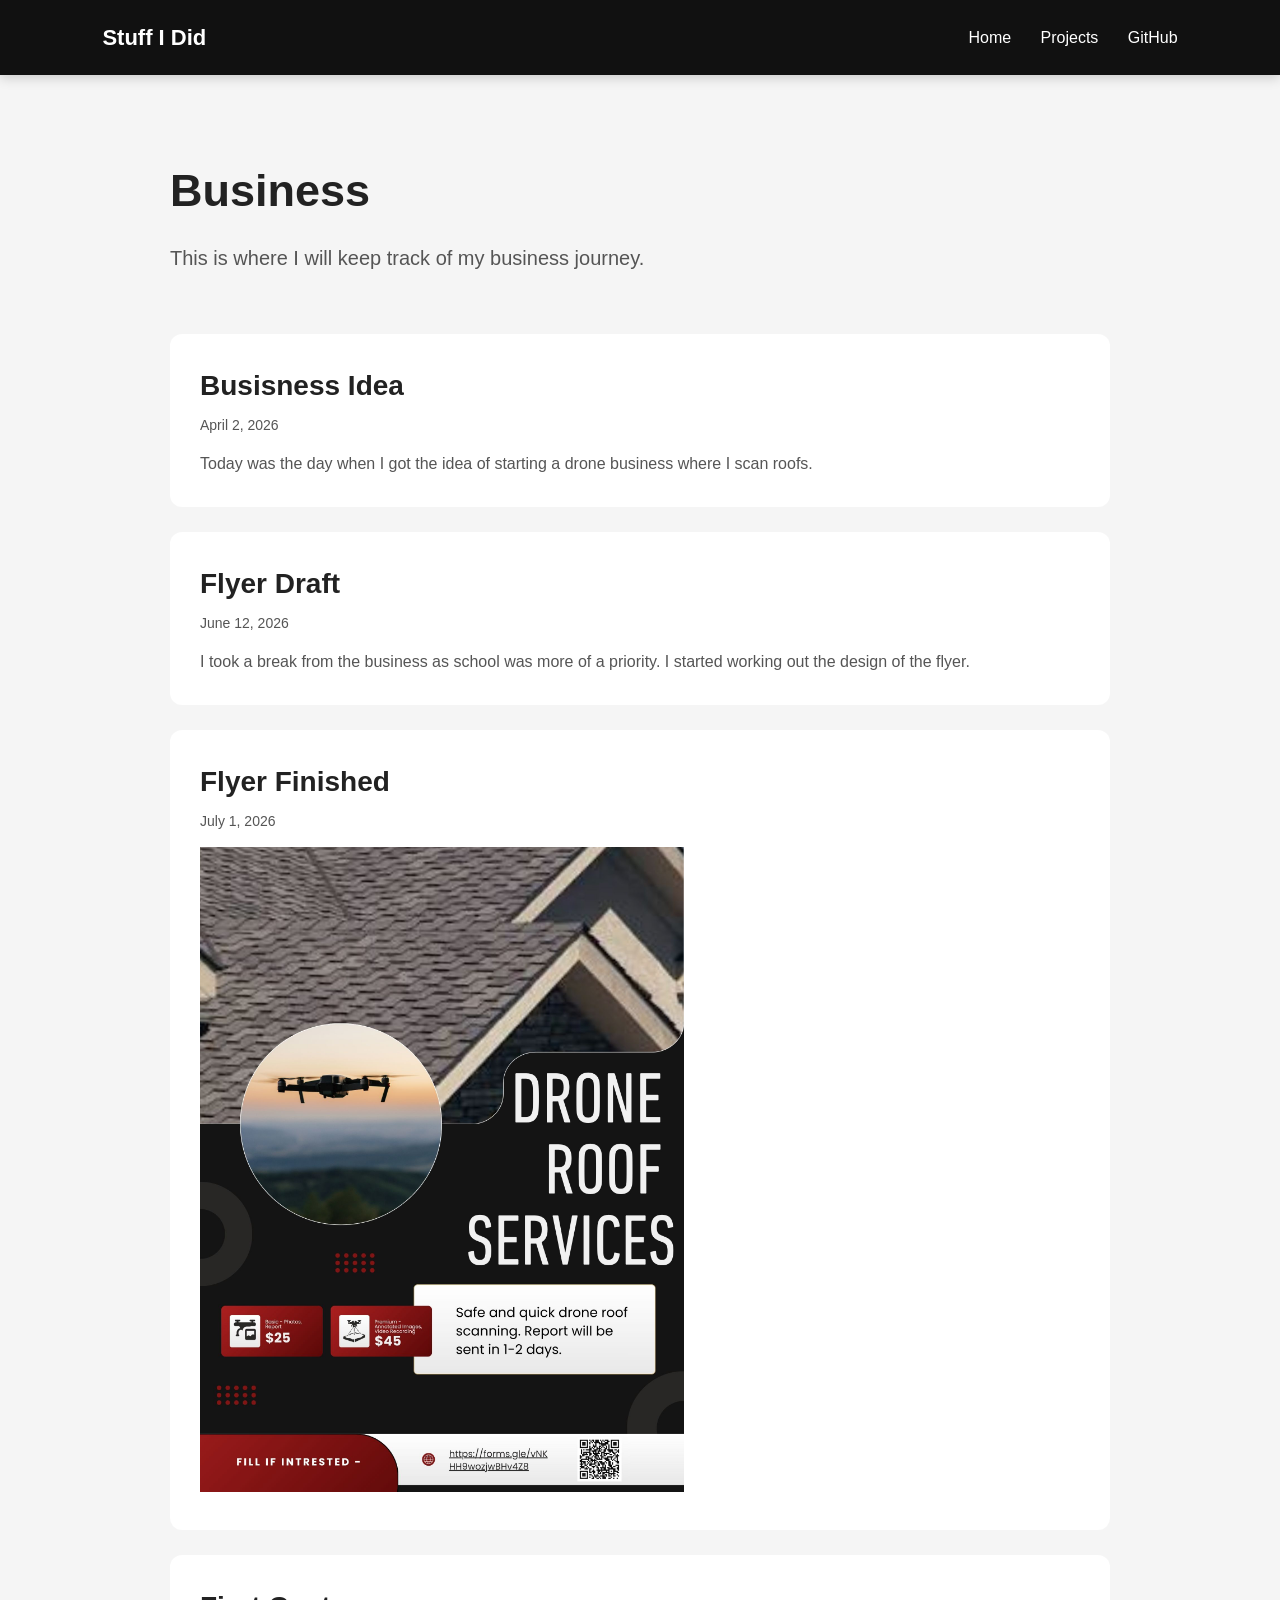
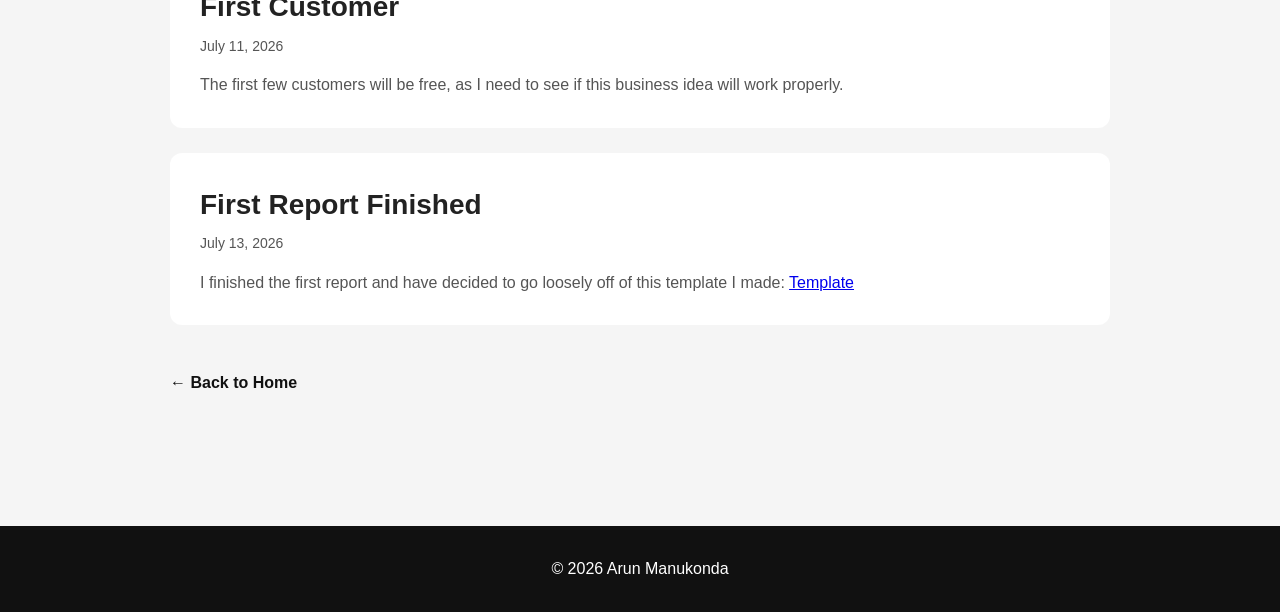
==== business.html @ 6481841e "Rename download link text for report template" ====
<!DOCTYPE html>
<html lang="en">
<head>
    <meta charset="UTF-8">
    <meta name="viewport" content="width=device-width, initial-scale=1.0">

    <title>Business | Stuff I Did</title>

    <style>
        * {
            margin: 0;
            padding: 0;
            box-sizing: border-box;
        }

        body {
            font-family: Arial, Helvetica, sans-serif;
            background: #f5f5f5;
            color: #222;
            line-height: 1.6;
        }

        /* Navigation */
        nav {
            background: #111;
            color: white;
            padding: 20px 8%;
            display: flex;
            justify-content: space-between;
            align-items: center;
            position: sticky;
            top: 0;
            z-index: 1000;
            box-shadow: 0 2px 12px rgba(0, 0, 0, 0.2);
        }

        nav h1 {
            font-size: 22px;
        }

        nav a {
            color: white;
            text-decoration: none;
            margin-left: 25px;
        }

        nav a:hover {
            color: #aaa;
        }

        /* Main Content */
        .container {
            max-width: 1000px;
            margin: auto;
            padding: 80px 30px;
        }

        .container h2 {
            font-size: 45px;
            margin-bottom: 15px;
        }

        .intro {
            font-size: 20px;
            color: #555;
            margin-bottom: 60px;
        }

        /* Blog Posts */
        .post {
            background: white;
            padding: 30px;
            margin-bottom: 25px;
            border-radius: 12px;
        }

        .post h3 {
            font-size: 28px;
            margin-bottom: 5px;
        }

        .date {
            color: #777;
            font-size: 14px;
            margin-bottom: 15px;
        }

        .post p {
            color: #555;
        }

        /* Back Button */
        .back {
            display: inline-block;
            margin-top: 20px;
            color: #111;
            font-weight: bold;
            text-decoration: none;
        }

        .back:hover {
            text-decoration: underline;
        }

        /* Footer */
        footer {
            text-align: center;
            padding: 30px;
            background: #111;
            color: white;
            margin-top: 50px;
        }

        /* Mobile */
        @media (max-width: 600px) {
            .container h2 {
                font-size: 38px;
            }

            nav {
                flex-direction: row;
                flex-wrap: wrap;
                justify-content: center;
                padding: 12px 5%;
                gap: 6px 14px;
            }

            nav h1 {
                font-size: 18px;
            }

            nav a {
                margin-left: 0;
                font-size: 14px;
            }
        }
    </style>
</head>

<body>

    <!-- Navigation -->
    <nav>

        <h1>Stuff I Did</h1>

        <div>
            <a href="index.html">Home</a>
            <a href="index.html#projects">Projects</a>
            <a href="https://github.com/toasterereerrerrr">GitHub</a>
        </div>

    </nav>


    <!-- Robotics Page -->
    <main class="container">

        <h2>Business</h2>

        <p class="intro">
            This is where I will keep track of my business journey.
        </p>


        <!-- Blog Posts -->
        <article class="post">

            <h3>Busisness Idea</h3>

            <p class="date">
                April 2, 2026
            </p>

            <p>
                Today was the day when I got the idea of starting a drone business where I scan roofs.
            </p>

        </article>

        
        <article class="post">

            <h3>Flyer Draft</h3>

            <p class="date">
                June 12, 2026
            </p>

            <p>
                I took a break from the business as school was more of a priority. I started working out the design of the flyer.
            </p>

        </article>
        

        <article class="post">

            <h3>Flyer Finished</h3>

            <p class="date">
                July 1, 2026
            </p>

            <p>
                <img src="Drone Roof services.jpg" style="width: 55%; height: auto;">
            </p>

        </article>

        <article class="post">

            <h3>First Customer</h3>

            <p class="date">
                July 11, 2026
            </p>

            <p>
                The first few customers will be free, as I need to see if this business idea will work properly.
            </p>

        </article>

    
        <article class="post">

            <h3>First Report Finished</h3>

            <p class="date">
                July 13, 2026
            </p>

            <p>
                I finished the first report and have decided to go loosely off of this template I made:
                <a href="Roof_Inspection_Report.pdf">Template</a>
            </p>

        </article>
        


        <!-- Back to Home -->
        <a class="back" href="index.html">
            ← Back to Home
        </a>

    </main>


    <!-- Footer -->
    <footer>

        <p>© 2026 Arun Manukonda</p>

    </footer>

</body>
</html>
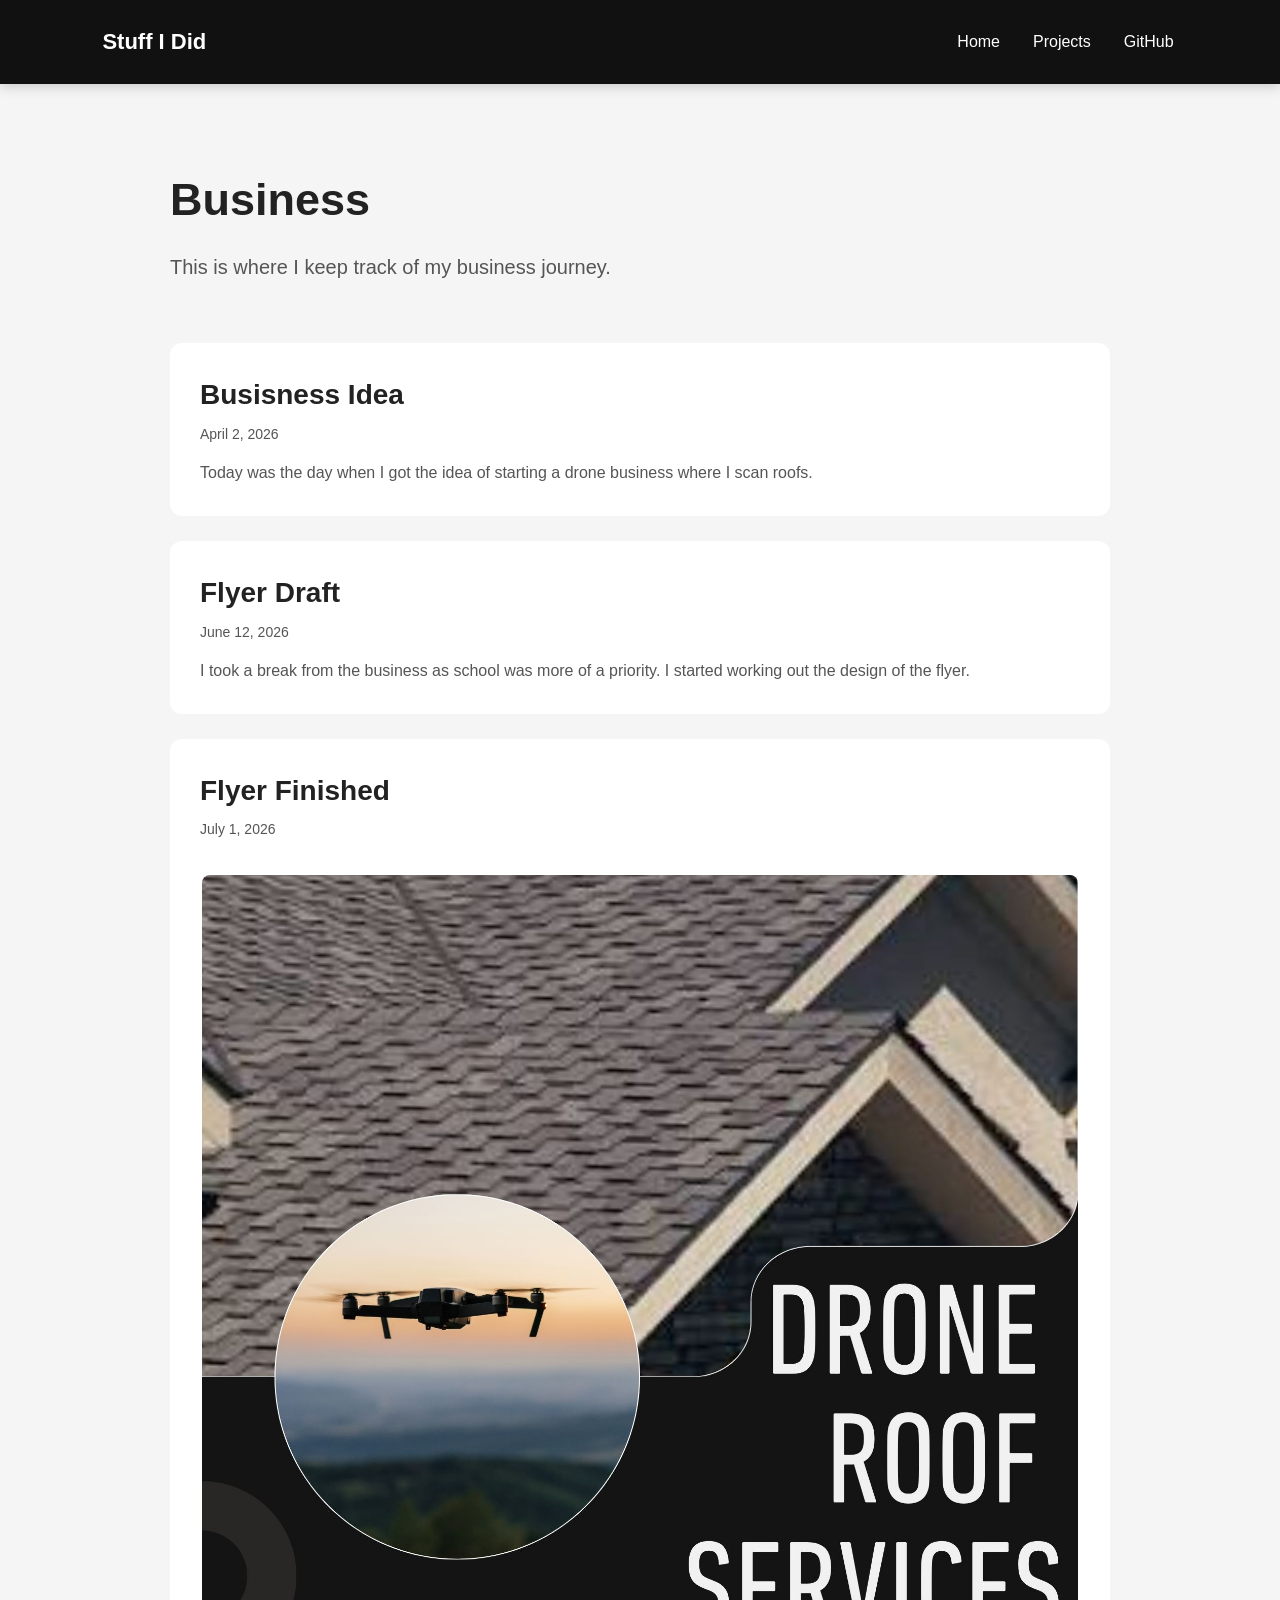
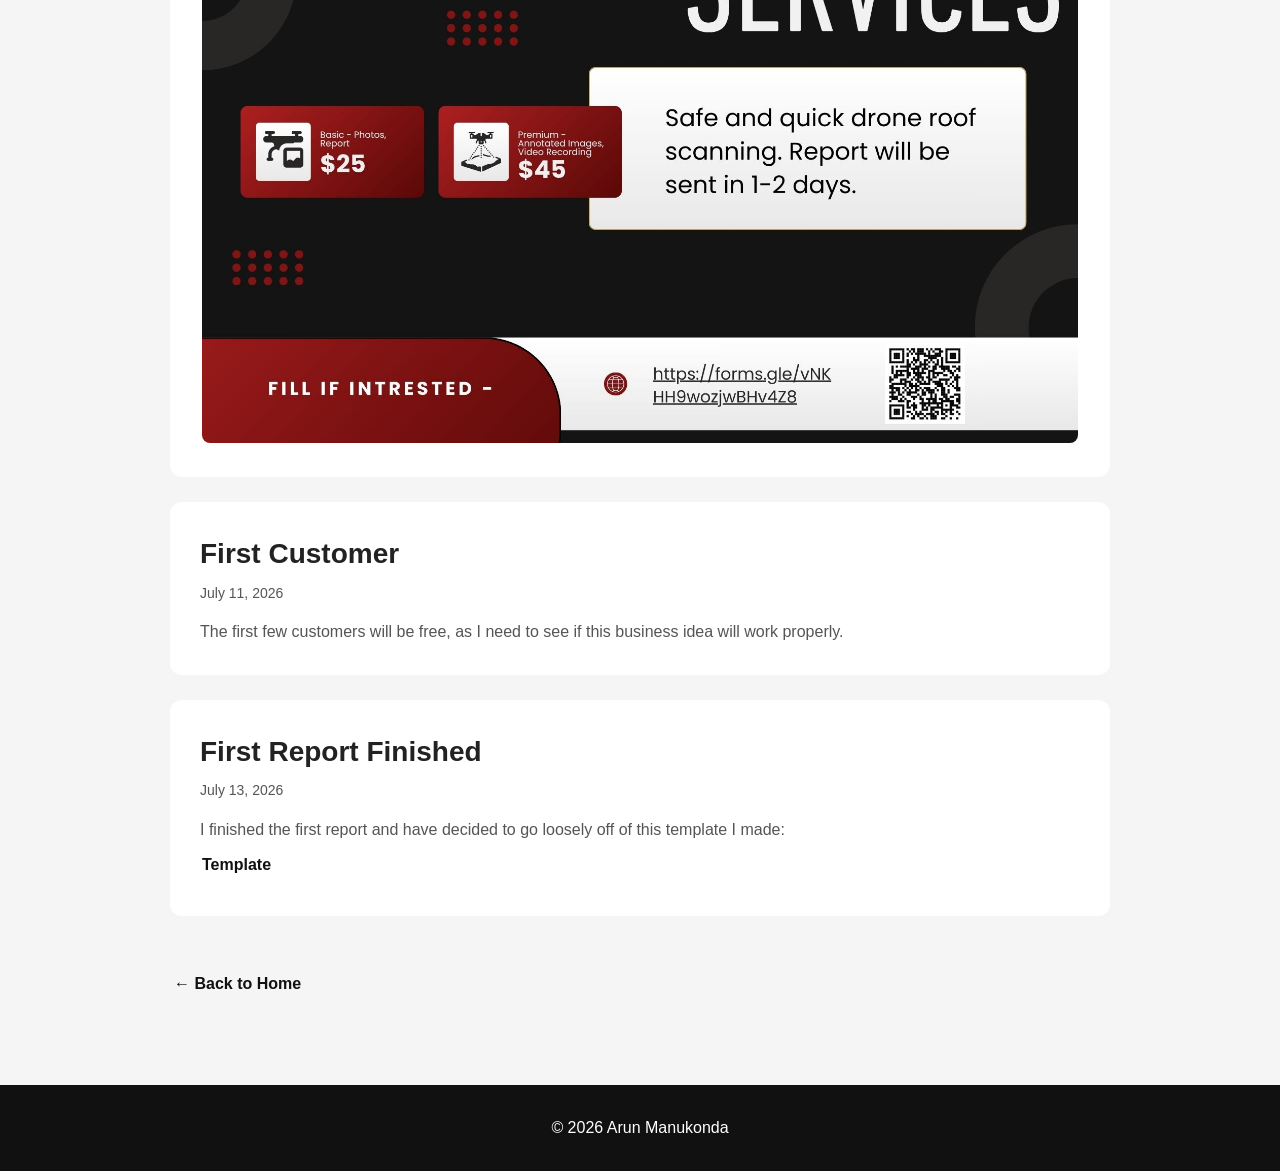
==== commit d559bfd4: "Improve mobile experience with responsive design enhancements" ====
--- a/business.html
+++ b/business.html
@@ -36,12 +36,23 @@
 
         nav h1 {
             font-size: 22px;
+            flex-shrink: 0;
+        }
+
+        nav div {
+            display: flex;
+            gap: 25px;
+            align-items: center;
         }
 
         nav a {
             color: white;
             text-decoration: none;
-            margin-left: 25px;
+            padding: 8px 4px;
+            min-height: 44px;
+            display: flex;
+            align-items: center;
+            transition: color 0.2s;
         }
 
         nav a:hover {
@@ -56,12 +67,12 @@
         }
 
         .container h2 {
-            font-size: 45px;
+            font-size: clamp(32px, 6vw, 45px);
             margin-bottom: 15px;
         }
 
         .intro {
-            font-size: 20px;
+            font-size: clamp(16px, 4vw, 20px);
             color: #555;
             margin-bottom: 60px;
         }
@@ -75,7 +86,7 @@
         }
 
         .post h3 {
-            font-size: 28px;
+            font-size: clamp(20px, 5vw, 28px);
             margin-bottom: 5px;
         }
 
@@ -89,13 +100,39 @@
             color: #555;
         }
 
+        .post img {
+            max-width: 100%;
+            height: auto;
+            border-radius: 8px;
+            margin-top: 15px;
+        }
+
+        .post a {
+            color: #111;
+            text-decoration: none;
+            font-weight: bold;
+            padding: 4px 2px;
+            display: inline-block;
+            min-height: 44px;
+            display: flex;
+            align-items: center;
+        }
+
+        .post a:hover {
+            text-decoration: underline;
+        }
+
         /* Back Button */
         .back {
-            display: inline-block;
+            display: inline-flex;
+            align-items: center;
             margin-top: 20px;
             color: #111;
             font-weight: bold;
             text-decoration: none;
+            padding: 8px 4px;
+            min-height: 44px;
+            transition: text-decoration 0.2s;
         }
 
         .back:hover {
@@ -108,29 +145,54 @@
             padding: 30px;
             background: #111;
             color: white;
-            margin-top: 50px;
         }
 
         /* Mobile */
         @media (max-width: 600px) {
-            .container h2 {
-                font-size: 38px;
+            .container {
+                padding: 40px 15px;
+            }
+
+            .intro {
+                margin-bottom: 40px;
+            }
+
+            .post {
+                padding: 20px;
+                margin-bottom: 20px;
+            }
+
+            .post img {
+                width: 100% !important;
+                height: auto !important;
             }
 
             nav {
-                flex-direction: row;
                 flex-wrap: wrap;
-                justify-content: center;
                 padding: 12px 5%;
-                gap: 6px 14px;
+                gap: 12px;
             }
 
             nav h1 {
                 font-size: 18px;
+                width: 100%;
+                text-align: center;
+                margin-bottom: 8px;
+            }
+
+            nav div {
+                width: 100%;
+                justify-content: center;
+                gap: 8px;
             }
 
             nav a {
-                margin-left: 0;
+                font-size: 14px;
+                padding: 8px 8px;
+            }
+
+            footer {
+                padding: 20px 15px;
                 font-size: 14px;
             }
         }
@@ -153,13 +215,13 @@
     </nav>
 
 
-    <!-- Robotics Page -->
+    <!-- Business Page -->
     <main class="container">
 
         <h2>Business</h2>
 
         <p class="intro">
-            This is where I will keep track of my business journey.
+            This is where I keep track of my business journey.
         </p>
 
 
@@ -203,7 +265,10 @@
             </p>
 
             <p>
-                <img src="Drone Roof services.jpg" style="width: 55%; height: auto;">
+                <a href = "stuff/Drone Roof services.jpg" target = _blank>
+                    <img src="stuff/Drone Roof services.jpg" alt = "This is an image of the flyer I use to market my buisness.">
+                </a>
+                
             </p>
 
         </article>
@@ -233,7 +298,9 @@
 
             <p>
                 I finished the first report and have decided to go loosely off of this template I made:
-                <a href="Roof_Inspection_Report.pdf">Template</a>
+                <a href="stuff/Roof_Inspection_Report.pdf" target = _blank title = "This is the template of the report we send out.">
+                    Template
+                </a>
             </p>
 
         </article>
@@ -256,4 +323,4 @@
     </footer>
 
 </body>
-</html>
+</html>
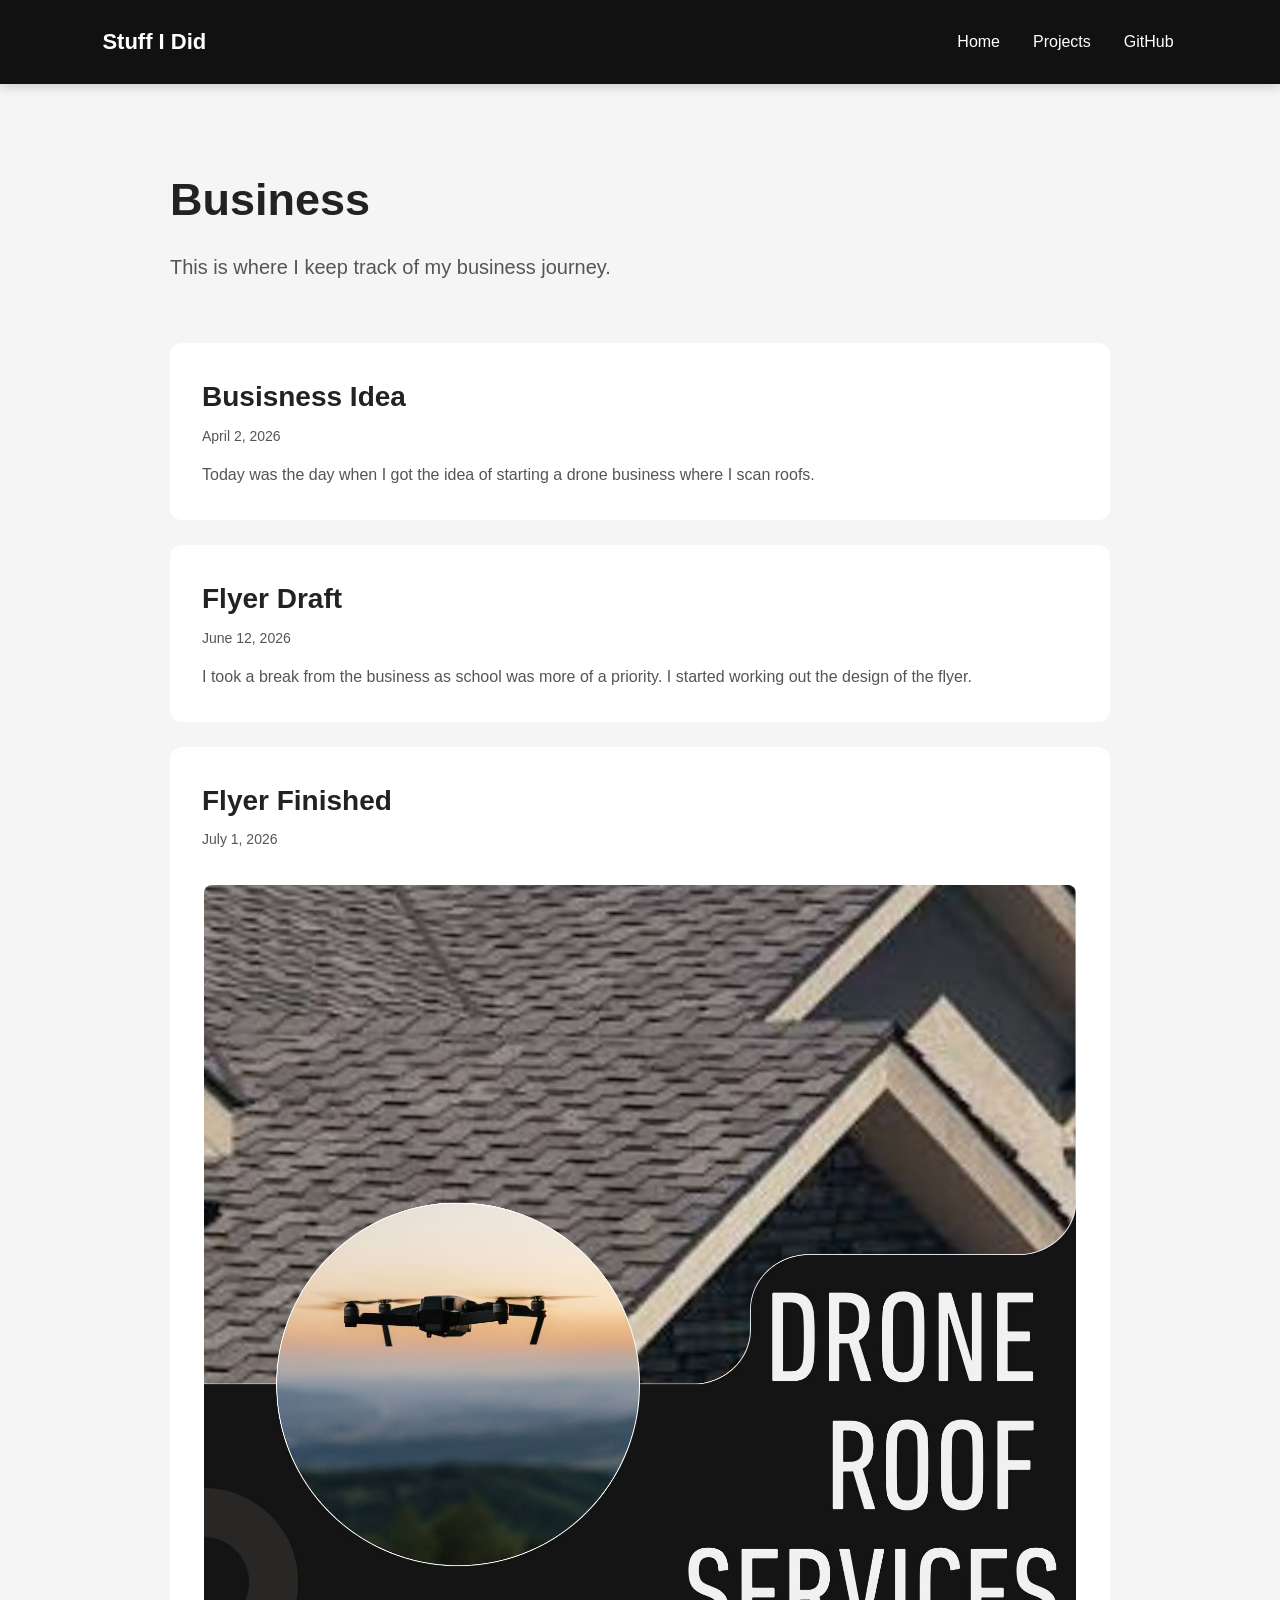
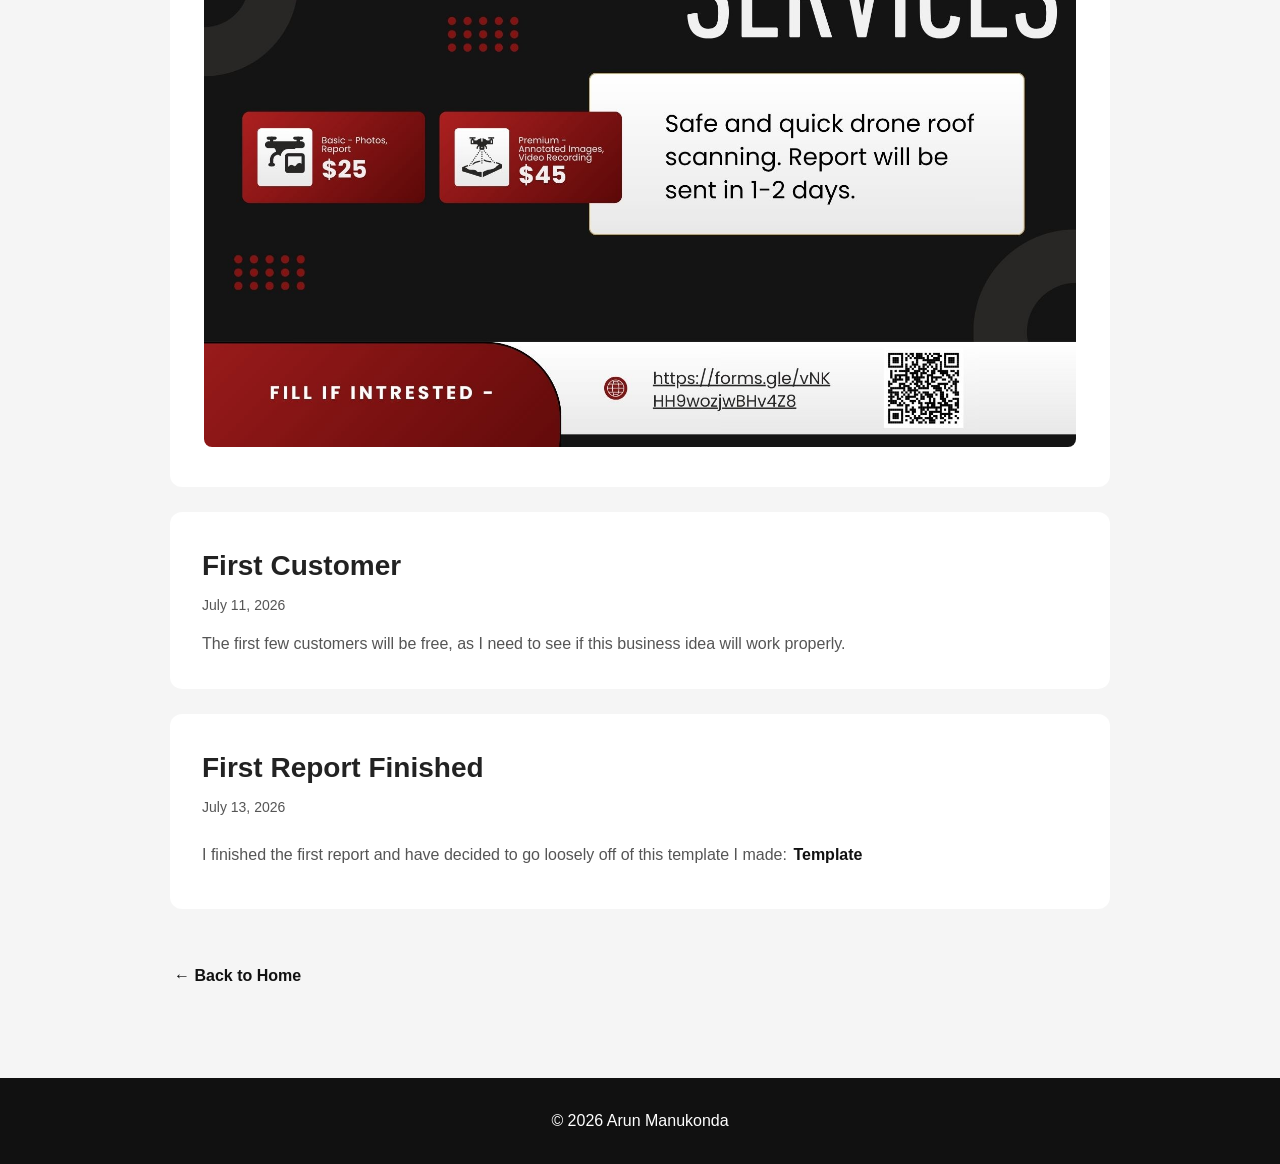
==== commit 14e9a10a: "Apply enhanced hover effects to all pages and add favicon to all HTML files" ====
--- a/business.html
+++ b/business.html
@@ -5,6 +5,12 @@
     <meta name="viewport" content="width=device-width, initial-scale=1.0">
 
     <title>Business | Stuff I Did</title>
+
+    <!-- Favicon -->
+    <link rel="apple-touch-icon" sizes="180x180" href="stuff/favicon_io/apple-touch-icon.png">
+    <link rel="icon" type="image/png" sizes="32x32" href="stuff/favicon_io/favicon-32x32.png">
+    <link rel="icon" type="image/png" sizes="16x16" href="stuff/favicon_io/favicon-16x16.png">
+    <link rel="manifest" href="stuff/favicon_io/site.webmanifest">
 
     <style>
         * {
@@ -83,21 +89,66 @@
             padding: 30px;
             margin-bottom: 25px;
             border-radius: 12px;
+            border: 2px solid transparent;
+            transition: all 0.3s cubic-bezier(0.4, 0, 0.2, 1);
+            position: relative;
+            overflow: hidden;
+        }
+
+        .post::before {
+            content: '';
+            position: absolute;
+            top: 0;
+            left: 0;
+            right: 0;
+            bottom: 0;
+            background: linear-gradient(135deg, rgba(255, 255, 255, 0.5) 0%, rgba(255, 255, 255, 0) 100%);
+            opacity: 0;
+            transition: opacity 0.3s ease;
+            pointer-events: none;
+            border-radius: 10px;
+        }
+
+        .post:hover {
+            transform: translateY(-4px);
+            box-shadow: 0 15px 35px rgba(0, 0, 0, 0.12),
+                        0 0 0 2px #111,
+                        inset 0 1px 0 rgba(255, 255, 255, 0.6);
+            border: 2px solid #111;
+            background: linear-gradient(135deg, #ffffff 0%, #f5f5f5 100%);
+        }
+
+        .post:hover::before {
+            opacity: 1;
         }
 
         .post h3 {
             font-size: clamp(20px, 5vw, 28px);
             margin-bottom: 5px;
+            transition: color 0.3s ease;
+            position: relative;
+            z-index: 1;
+        }
+
+        .post:hover h3 {
+            color: #111;
+        }
+
+        .post p {
+            color: #555;
+            transition: color 0.3s ease;
+            position: relative;
+            z-index: 1;
+        }
+
+        .post:hover p {
+            color: #333;
         }
 
         .date {
             color: #777;
             font-size: 14px;
             margin-bottom: 15px;
-        }
-
-        .post p {
-            color: #555;
         }
 
         .post img {
@@ -105,6 +156,13 @@
             height: auto;
             border-radius: 8px;
             margin-top: 15px;
+            transition: transform 0.3s ease;
+            position: relative;
+            z-index: 1;
+        }
+
+        .post:hover img {
+            transform: scale(1.02);
         }
 
         .post a {
@@ -112,14 +170,17 @@
             text-decoration: none;
             font-weight: bold;
             padding: 4px 2px;
-            display: inline-block;
+            display: inline-flex;
+            align-items: center;
             min-height: 44px;
-            display: flex;
-            align-items: center;
+            transition: all 0.3s ease;
+            position: relative;
+            z-index: 1;
         }
 
         .post a:hover {
             text-decoration: underline;
+            transform: translateX(4px);
         }
 
         /* Back Button */
@@ -132,11 +193,12 @@
             text-decoration: none;
             padding: 8px 4px;
             min-height: 44px;
-            transition: text-decoration 0.2s;
+            transition: all 0.3s ease;
         }
 
         .back:hover {
             text-decoration: underline;
+            transform: translateX(-4px);
         }
 
         /* Footer */
@@ -162,6 +224,10 @@
                 margin-bottom: 20px;
             }
 
+            .post:hover {
+                transform: translateY(-2px);
+            }
+
             .post img {
                 width: 100% !important;
                 height: auto !important;
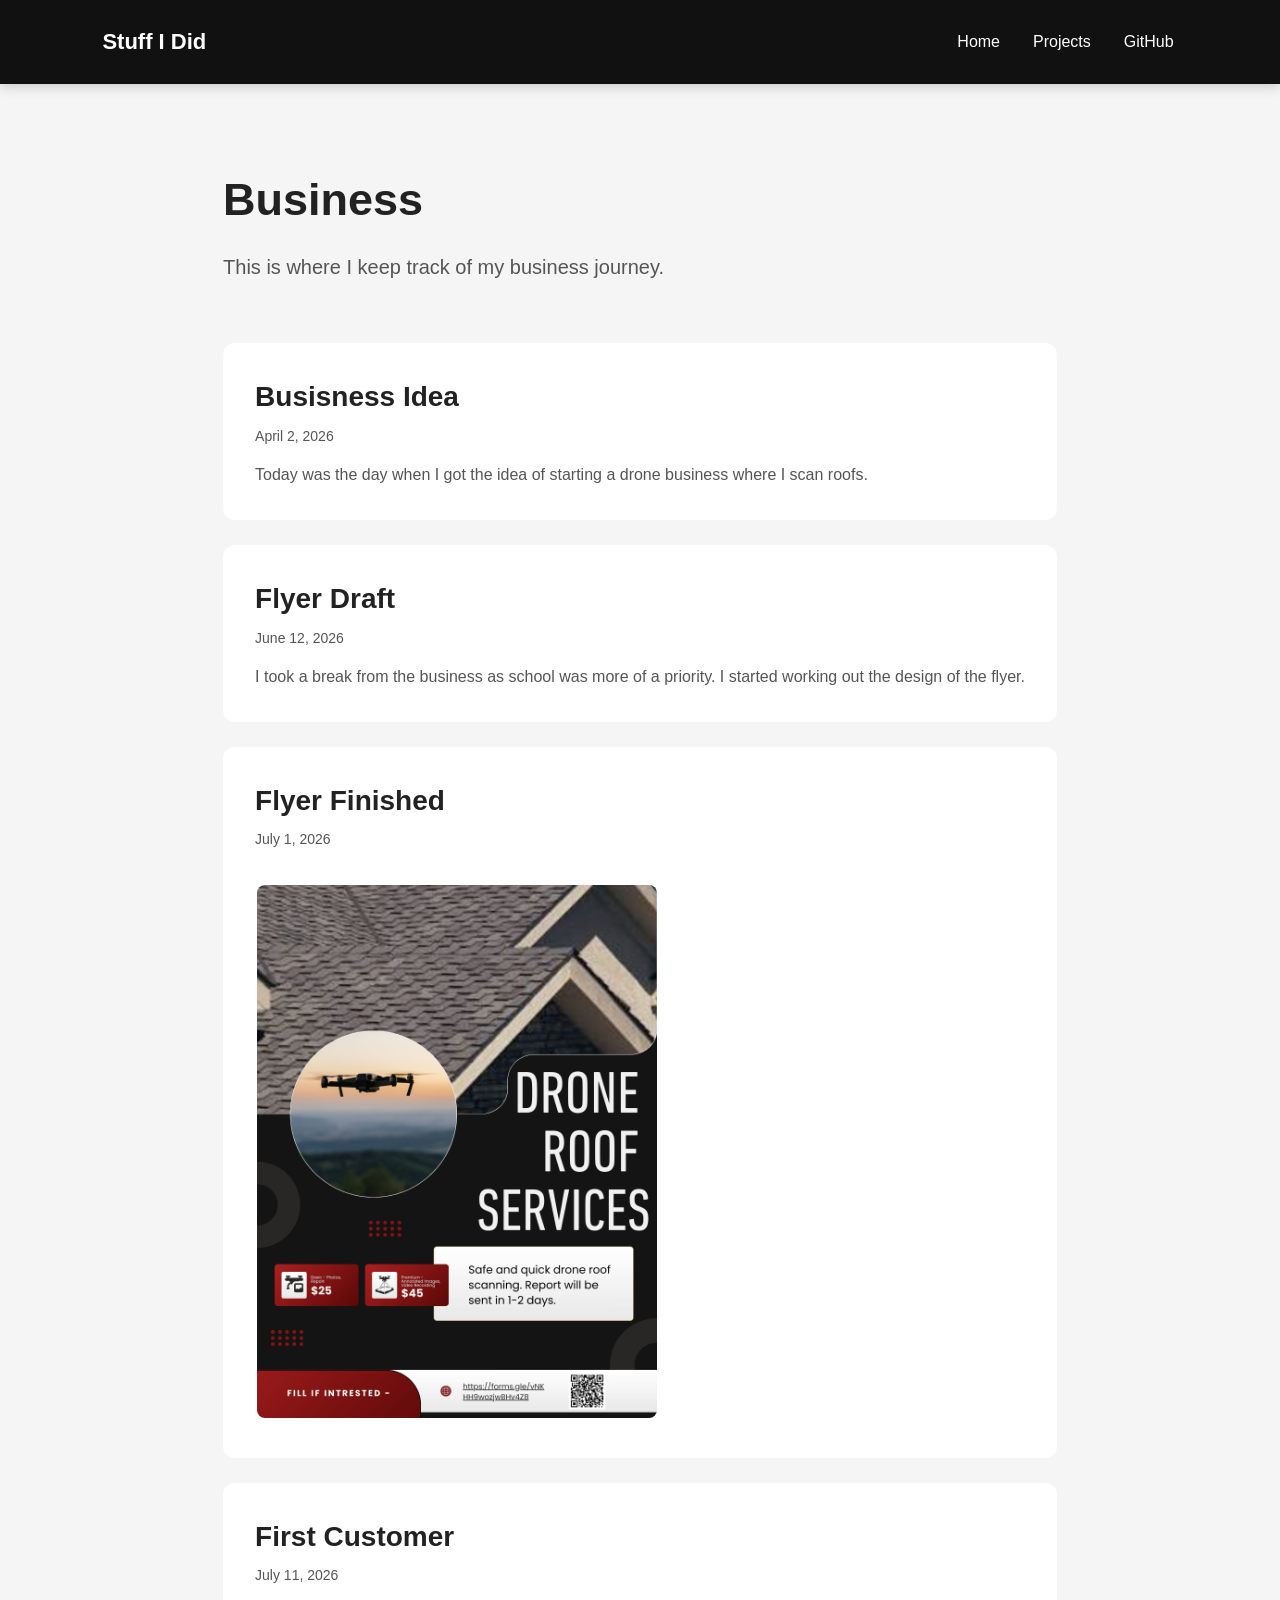
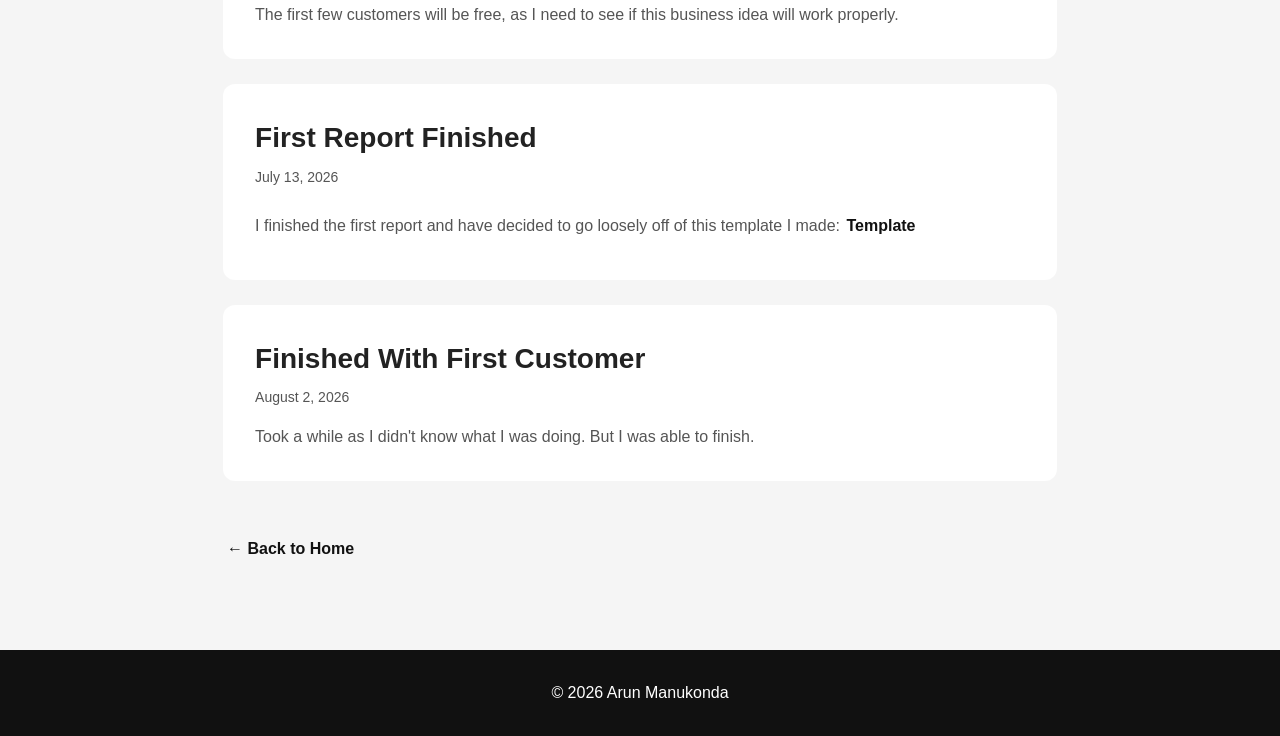
==== commit a6e4a64b: "Add article about finishing first customer" ====
--- a/business.html
+++ b/business.html
@@ -19,11 +19,17 @@
             box-sizing: border-box;
         }
 
+        html, body {
+            height: 100%;
+        }
+
         body {
             font-family: Arial, Helvetica, sans-serif;
             background: #f5f5f5;
             color: #222;
             line-height: 1.6;
+            display: flex;
+            flex-direction: column;
         }
 
         /* Navigation */
@@ -70,6 +76,7 @@
             max-width: 1000px;
             margin: auto;
             padding: 80px 30px;
+            flex: 1;
         }
 
         .container h2 {
@@ -152,7 +159,7 @@
         }
 
         .post img {
-            max-width: 100%;
+            max-width: 400px;
             height: auto;
             border-radius: 8px;
             margin-top: 15px;
@@ -207,6 +214,7 @@
             padding: 30px;
             background: #111;
             color: white;
+            margin-top: auto;
         }
 
         /* Mobile */
@@ -229,7 +237,7 @@
             }
 
             .post img {
-                width: 100% !important;
+                max-width: 100% !important;
                 height: auto !important;
             }
 
@@ -370,6 +378,20 @@
             </p>
 
         </article>
+
+        <article class="post">
+            <h3>Finished With First Customer</h3>
+
+            <p class="date">
+                August 2, 2026
+            </p>
+
+            <p>
+                Took a while as I didn't know what I was doing. But I was able to finish.
+            </p>
+
+        </article>
+        
         
 
 
@@ -389,4 +411,4 @@
     </footer>
 
 </body>
-</html>+</html>
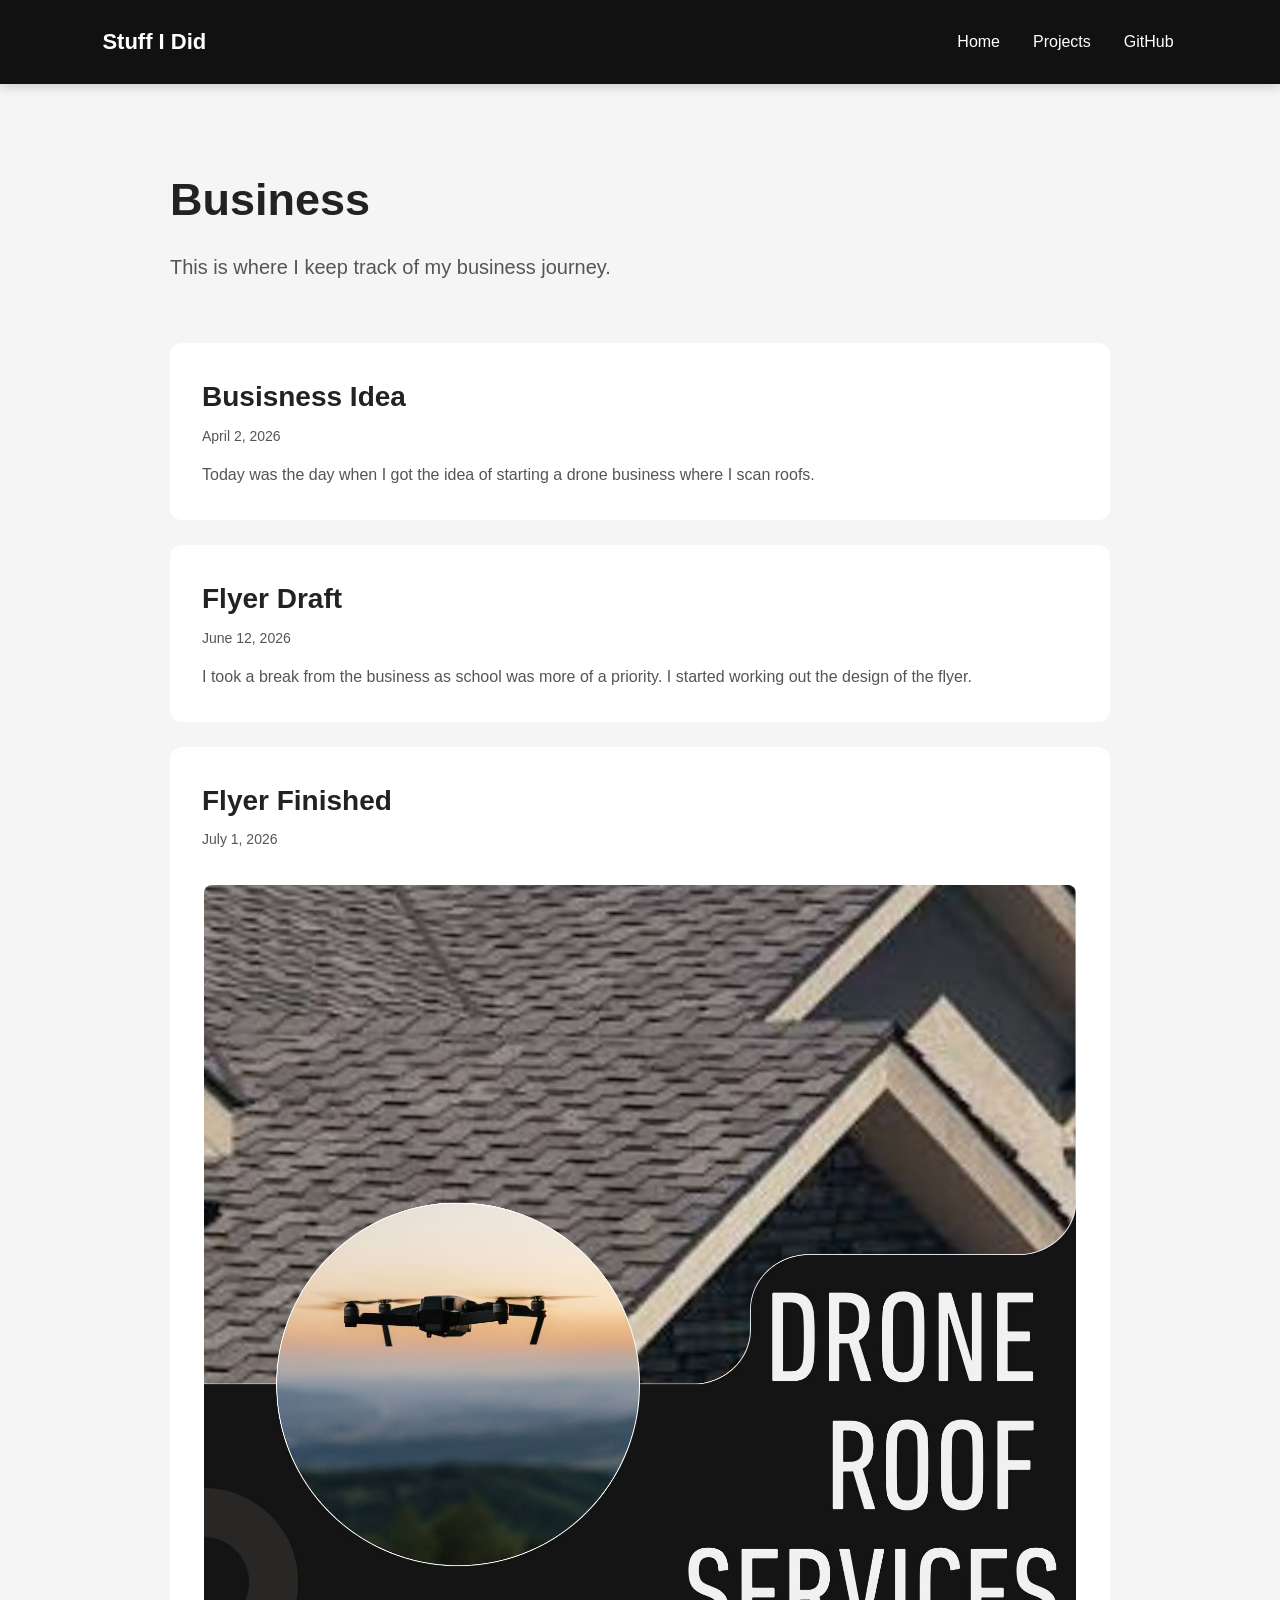
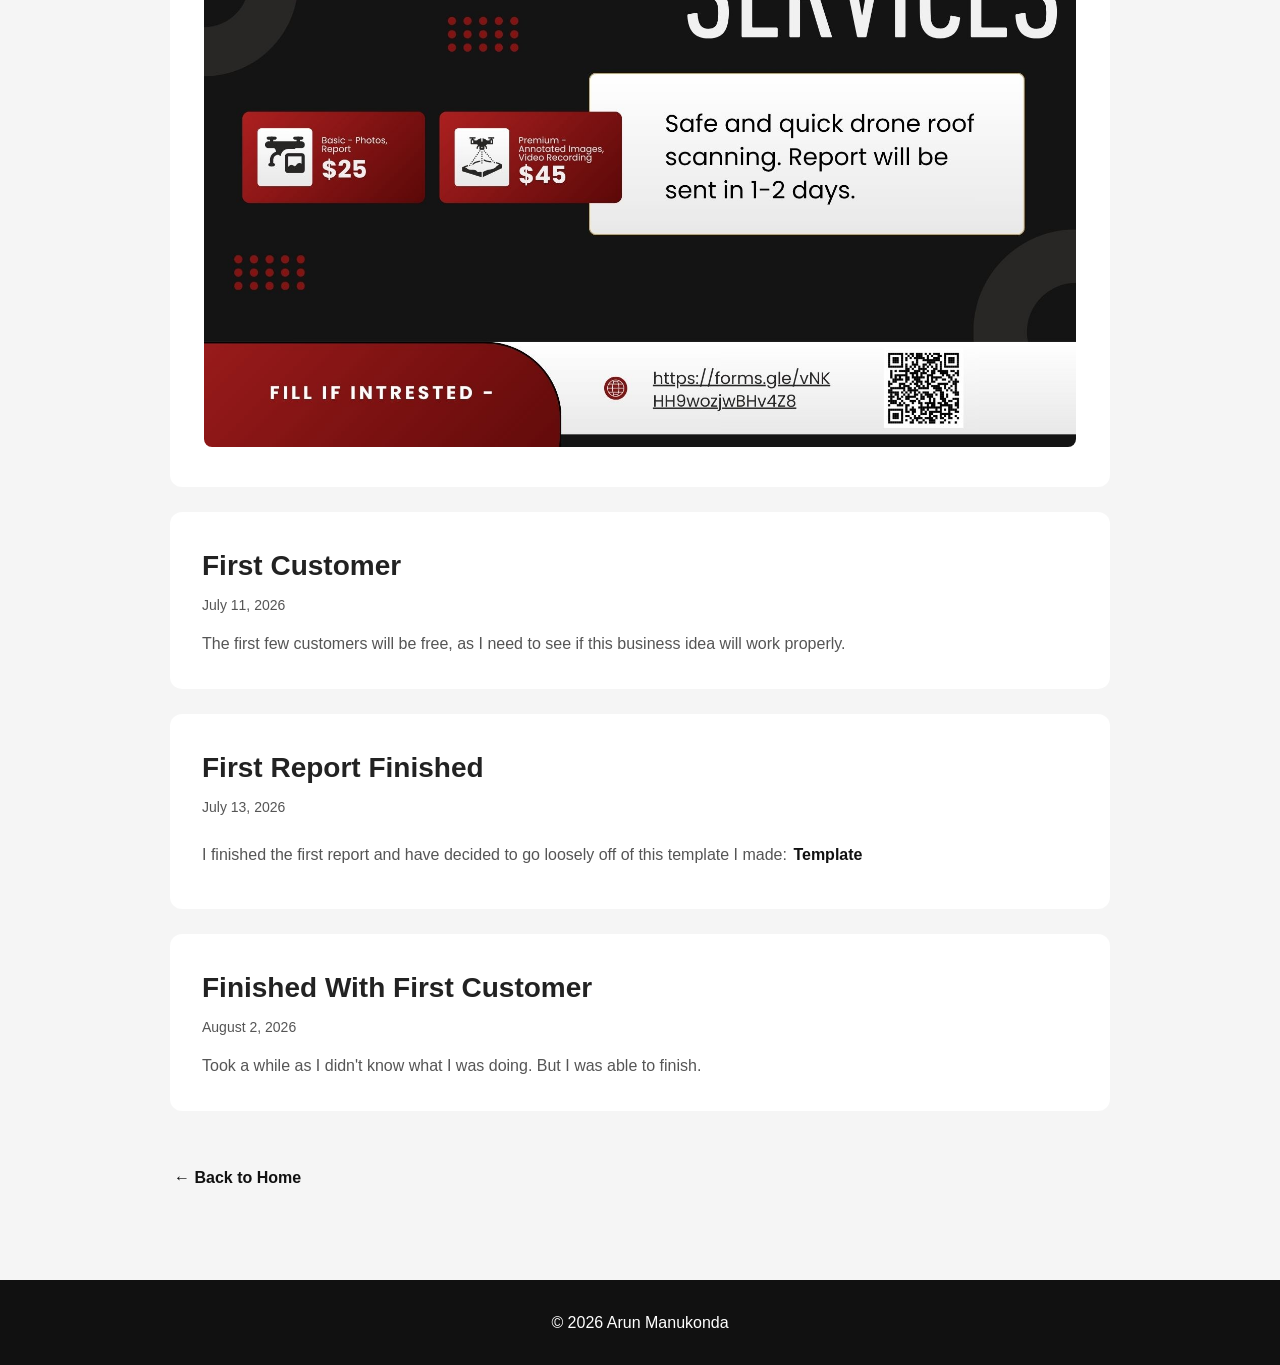
==== commit 840ac4a4: "Remove inline styles and link external stylesheet" ====
--- a/business.html
+++ b/business.html
@@ -12,265 +12,7 @@
     <link rel="icon" type="image/png" sizes="16x16" href="stuff/favicon_io/favicon-16x16.png">
     <link rel="manifest" href="stuff/favicon_io/site.webmanifest">
 
-    <style>
-        * {
-            margin: 0;
-            padding: 0;
-            box-sizing: border-box;
-        }
-
-        html, body {
-            height: 100%;
-        }
-
-        body {
-            font-family: Arial, Helvetica, sans-serif;
-            background: #f5f5f5;
-            color: #222;
-            line-height: 1.6;
-            display: flex;
-            flex-direction: column;
-        }
-
-        /* Navigation */
-        nav {
-            background: #111;
-            color: white;
-            padding: 20px 8%;
-            display: flex;
-            justify-content: space-between;
-            align-items: center;
-            position: sticky;
-            top: 0;
-            z-index: 1000;
-            box-shadow: 0 2px 12px rgba(0, 0, 0, 0.2);
-        }
-
-        nav h1 {
-            font-size: 22px;
-            flex-shrink: 0;
-        }
-
-        nav div {
-            display: flex;
-            gap: 25px;
-            align-items: center;
-        }
-
-        nav a {
-            color: white;
-            text-decoration: none;
-            padding: 8px 4px;
-            min-height: 44px;
-            display: flex;
-            align-items: center;
-            transition: color 0.2s;
-        }
-
-        nav a:hover {
-            color: #aaa;
-        }
-
-        /* Main Content */
-        .container {
-            max-width: 1000px;
-            margin: auto;
-            padding: 80px 30px;
-            flex: 1;
-        }
-
-        .container h2 {
-            font-size: clamp(32px, 6vw, 45px);
-            margin-bottom: 15px;
-        }
-
-        .intro {
-            font-size: clamp(16px, 4vw, 20px);
-            color: #555;
-            margin-bottom: 60px;
-        }
-
-        /* Blog Posts */
-        .post {
-            background: white;
-            padding: 30px;
-            margin-bottom: 25px;
-            border-radius: 12px;
-            border: 2px solid transparent;
-            transition: all 0.3s cubic-bezier(0.4, 0, 0.2, 1);
-            position: relative;
-            overflow: hidden;
-        }
-
-        .post::before {
-            content: '';
-            position: absolute;
-            top: 0;
-            left: 0;
-            right: 0;
-            bottom: 0;
-            background: linear-gradient(135deg, rgba(255, 255, 255, 0.5) 0%, rgba(255, 255, 255, 0) 100%);
-            opacity: 0;
-            transition: opacity 0.3s ease;
-            pointer-events: none;
-            border-radius: 10px;
-        }
-
-        .post:hover {
-            transform: translateY(-4px);
-            box-shadow: 0 15px 35px rgba(0, 0, 0, 0.12),
-                        0 0 0 2px #111,
-                        inset 0 1px 0 rgba(255, 255, 255, 0.6);
-            border: 2px solid #111;
-            background: linear-gradient(135deg, #ffffff 0%, #f5f5f5 100%);
-        }
-
-        .post:hover::before {
-            opacity: 1;
-        }
-
-        .post h3 {
-            font-size: clamp(20px, 5vw, 28px);
-            margin-bottom: 5px;
-            transition: color 0.3s ease;
-            position: relative;
-            z-index: 1;
-        }
-
-        .post:hover h3 {
-            color: #111;
-        }
-
-        .post p {
-            color: #555;
-            transition: color 0.3s ease;
-            position: relative;
-            z-index: 1;
-        }
-
-        .post:hover p {
-            color: #333;
-        }
-
-        .date {
-            color: #777;
-            font-size: 14px;
-            margin-bottom: 15px;
-        }
-
-        .post img {
-            max-width: 400px;
-            height: auto;
-            border-radius: 8px;
-            margin-top: 15px;
-            transition: transform 0.3s ease;
-            position: relative;
-            z-index: 1;
-        }
-
-        .post:hover img {
-            transform: scale(1.02);
-        }
-
-        .post a {
-            color: #111;
-            text-decoration: none;
-            font-weight: bold;
-            padding: 4px 2px;
-            display: inline-flex;
-            align-items: center;
-            min-height: 44px;
-            transition: all 0.3s ease;
-            position: relative;
-            z-index: 1;
-        }
-
-        .post a:hover {
-            text-decoration: underline;
-            transform: translateX(4px);
-        }
-
-        /* Back Button */
-        .back {
-            display: inline-flex;
-            align-items: center;
-            margin-top: 20px;
-            color: #111;
-            font-weight: bold;
-            text-decoration: none;
-            padding: 8px 4px;
-            min-height: 44px;
-            transition: all 0.3s ease;
-        }
-
-        .back:hover {
-            text-decoration: underline;
-            transform: translateX(-4px);
-        }
-
-        /* Footer */
-        footer {
-            text-align: center;
-            padding: 30px;
-            background: #111;
-            color: white;
-            margin-top: auto;
-        }
-
-        /* Mobile */
-        @media (max-width: 600px) {
-            .container {
-                padding: 40px 15px;
-            }
-
-            .intro {
-                margin-bottom: 40px;
-            }
-
-            .post {
-                padding: 20px;
-                margin-bottom: 20px;
-            }
-
-            .post:hover {
-                transform: translateY(-2px);
-            }
-
-            .post img {
-                max-width: 100% !important;
-                height: auto !important;
-            }
-
-            nav {
-                flex-wrap: wrap;
-                padding: 12px 5%;
-                gap: 12px;
-            }
-
-            nav h1 {
-                font-size: 18px;
-                width: 100%;
-                text-align: center;
-                margin-bottom: 8px;
-            }
-
-            nav div {
-                width: 100%;
-                justify-content: center;
-                gap: 8px;
-            }
-
-            nav a {
-                font-size: 14px;
-                padding: 8px 8px;
-            }
-
-            footer {
-                padding: 20px 15px;
-                font-size: 14px;
-            }
-        }
-    </style>
+    <link rel="stylesheet" href="styles.css">
 </head>
 
 <body>
--- a/styles.css
+++ b/styles.css
@@ -0,0 +1,395 @@
+/* styles.css
+   Central stylesheet moved from inline styles.
+   Includes .project-card--thin and helpers so all pages can share the same styling.
+*/
+
+* {
+    margin: 0;
+    padding: 0;
+    box-sizing: border-box;
+}
+
+html, body {
+    height: 100%;
+}
+
+body {
+    font-family: Arial, Helvetica, sans-serif;
+    background: #f5f5f5;
+    color: #222;
+    line-height: 1.6;
+    display: flex;
+    flex-direction: column;
+}
+
+/* Navigation */
+nav {
+    background: #111;
+    color: white;
+    padding: 20px 8%;
+    display: flex;
+    justify-content: space-between;
+    align-items: center;
+    position: sticky;
+    top: 0;
+    z-index: 1000;
+    box-shadow: 0 2px 12px rgba(0, 0, 0, 0.2);
+}
+
+nav h1 {
+    font-size: 22px;
+    flex-shrink: 0;
+}
+
+nav div {
+    display: flex;
+    gap: 25px;
+    align-items: center;
+}
+
+nav a {
+    color: white;
+    text-decoration: none;
+    padding: 8px 4px;
+    min-height: 44px;
+    display: flex;
+    align-items: center;
+    transition: color 0.2s;
+}
+
+nav a:hover {
+    color: #aaa;
+}
+
+/* Main Content */
+.container {
+    max-width: 1000px;
+    margin: auto;
+    padding: 80px 30px;
+    flex: 1;
+}
+
+.container h2 {
+    font-size: clamp(32px, 6vw, 45px);
+    margin-bottom: 15px;
+}
+
+.intro {
+    font-size: clamp(16px, 4vw, 20px);
+    color: #555;
+    margin-bottom: 60px;
+}
+
+/* Blog Posts */
+.post {
+    background: white;
+    padding: 30px;
+    margin-bottom: 25px;
+    border-radius: 12px;
+    border: 2px solid transparent;
+    transition: all 0.3s cubic-bezier(0.4, 0, 0.2, 1);
+    position: relative;
+    overflow: hidden;
+}
+
+.post::before {
+    content: '';
+    position: absolute;
+    top: 0;
+    left: 0;
+    right: 0;
+    bottom: 0;
+    background: linear-gradient(135deg, rgba(255, 255, 255, 0.5) 0%, rgba(255, 255, 255, 0) 100%);
+    opacity: 0;
+    transition: opacity 0.3s ease;
+    pointer-events: none;
+    border-radius: 10px;
+}
+
+.post:hover {
+    transform: translateY(-4px);
+    box-shadow: 0 15px 35px rgba(0, 0, 0, 0.12),
+                0 0 0 2px #111,
+                inset 0 1px 0 rgba(255, 255, 255, 0.6);
+    border: 2px solid #111;
+    background: linear-gradient(135deg, #ffffff 0%, #f5f5f5 100%);
+}
+
+.post:hover::before {
+    opacity: 1;
+}
+
+.post h3 {
+    font-size: clamp(20px, 5vw, 28px);
+    margin-bottom: 5px;
+    transition: color 0.3s ease;
+    position: relative;
+    z-index: 1;
+}
+
+.post:hover h3 {
+    color: #111;
+}
+
+.post p {
+    color: #555;
+    transition: color 0.3s ease;
+    position: relative;
+    z-index: 1;
+}
+
+.post:hover p {
+    color: #333;
+}
+
+.date {
+    color: #777;
+    font-size: 14px;
+    margin-bottom: 15px;
+}
+
+.post img {
+    max-width: 100%;
+    height: auto;
+    border-radius: 8px;
+    margin-top: 15px;
+    transition: transform 0.3s ease;
+    position: relative;
+    z-index: 1;
+}
+
+.post:hover img {
+    transform: scale(1.02);
+}
+
+.post a {
+    color: #111;
+    text-decoration: none;
+    font-weight: bold;
+    padding: 4px 2px;
+    display: inline-flex;
+    align-items: center;
+    min-height: 44px;
+    transition: all 0.3s ease;
+    position: relative;
+    z-index: 1;
+}
+
+.post a:hover {
+    text-decoration: underline;
+    transform: translateX(4px);
+}
+
+/* Projects section */
+.projects-section {
+    margin-top: 40px;
+}
+
+.projects-grid {
+    display: grid;
+    grid-template-columns: repeat(auto-fit, minmax(250px, 1fr));
+    gap: 20px;
+}
+
+.project-card {
+    background: white;
+    padding: 25px;
+    border-radius: 12px;
+    border: 2px solid transparent;
+    cursor: pointer;
+    transition: all 0.3s cubic-bezier(0.4, 0, 0.2, 1);
+    position: relative;
+    overflow: hidden;
+    text-decoration: none;
+    display: block;
+    min-height: 150px;
+    display: flex;
+    flex-direction: column;
+    justify-content: center;
+}
+
+.project-card::before {
+    content: '';
+    position: absolute;
+    top: 0;
+    left: 0;
+    right: 0;
+    bottom: 0;
+    background: linear-gradient(135deg, rgba(255, 255, 255, 0.5) 0%, rgba(255, 255, 255, 0) 100%);
+    opacity: 0;
+    transition: opacity 0.3s ease;
+    pointer-events: none;
+    border-radius: 10px;
+}
+
+.project-card:hover {
+    transform: translateY(-4px);
+    box-shadow: 0 15px 35px rgba(0, 0, 0, 0.12),
+                0 0 0 2px #111,
+                inset 0 1px 0 rgba(255, 255, 255, 0.6);
+    border: 2px solid #111;
+    background: linear-gradient(135deg, #ffffff 0%, #f5f5f5 100%);
+}
+
+.project-card:hover::before {
+    opacity: 1;
+}
+
+.project-card h3 {
+    font-size: 22px;
+    margin-bottom: 8px;
+    transition: color 0.3s ease;
+    position: relative;
+    z-index: 1;
+}
+
+.project-card:hover h3 {
+    color: #111;
+}
+
+.project-card p {
+    color: #666;
+    font-size: 14px;
+    transition: color 0.3s ease;
+    position: relative;
+    z-index: 1;
+}
+
+.project-card:hover p {
+    color: #333;
+}
+
+/* Thin modifier used for the hobbies card on infome.html and similar cards */
+.project-card--thin {
+    padding: 12px 16px;
+    min-height: 64px;
+    display: flex;
+    flex-direction: row;
+    align-items: center;
+    gap: 14px;
+}
+
+/* meta area grows to fill row, push link to the right */
+.project-card__meta {
+    display: flex;
+    flex-direction: column;
+    gap: 2px;
+    flex: 1 1 auto;
+    min-width: 0;
+}
+
+.project-card__meta h3 {
+    margin: 0;
+    font-size: 18px;
+}
+
+.project-card__meta p {
+    margin: 0;
+    color: #666;
+    font-size: 13px;
+}
+
+.project-card__link {
+    text-decoration: none;
+    color: #111;
+    font-weight: 700;
+    white-space: nowrap;
+    padding: 6px 10px;
+    border-radius: 8px;
+    transition: background 0.15s ease, transform 0.15s ease;
+}
+.project-card__link:hover {
+    background: rgba(0,0,0,0.04);
+    transform: translateX(4px);
+}
+
+/* Back Button */
+.back {
+    display: inline-flex;
+    align-items: center;
+    margin-top: 20px;
+    color: #111;
+    font-weight: bold;
+    text-decoration: none;
+    padding: 8px 4px;
+    min-height: 44px;
+    transition: all 0.3s ease;
+}
+
+.back:hover {
+    text-decoration: underline;
+    transform: translateX(-4px);
+}
+
+/* Footer */
+footer {
+    text-align: center;
+    padding: 30px;
+    background: #111;
+    color: white;
+    margin-top: auto;
+}
+
+/* Mobile */
+@media (max-width: 600px) {
+    .container {
+        padding: 40px 15px;
+    }
+
+    .intro {
+        margin-bottom: 40px;
+    }
+
+    .post {
+        padding: 20px;
+        margin-bottom: 20px;
+    }
+
+    .post:hover {
+        transform: translateY(-2px);
+    }
+
+    .post img {
+        width: 100% !important;
+        height: auto !important;
+    }
+
+    .projects-grid {
+        grid-template-columns: 1fr;
+    }
+
+    nav {
+        flex-wrap: wrap;
+        padding: 12px 5%;
+        gap: 12px;
+    }
+
+    nav h1 {
+        font-size: 18px;
+        width: 100%;
+        text-align: center;
+        margin-bottom: 8px;
+    }
+
+    nav div {
+        width: 100%;
+        justify-content: center;
+        gap: 8px;
+    }
+
+    nav a {
+        font-size: 14px;
+        padding: 8px 8px;
+    }
+
+    /* stack thin project cards vertically on small screens */
+    .project-card--thin {
+        flex-direction: column;
+        align-items: flex-start;
+    }
+
+    footer {
+        padding: 20px 15px;
+        font-size: 14px;
+    }
+}
